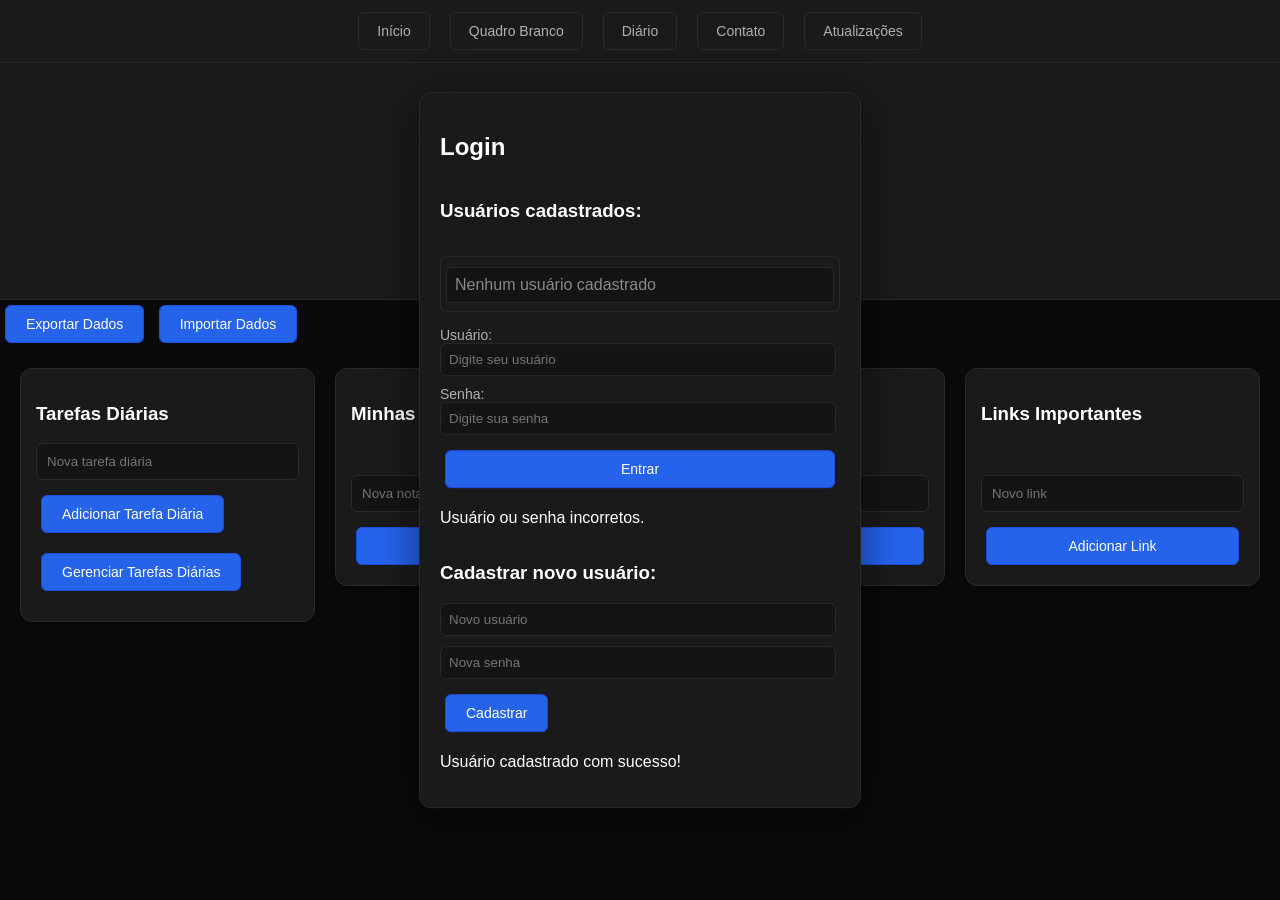
==== index.html @ 05b0014a "feat: Nova versão do Codex" ====
<!DOCTYPE html>
<html lang="pt-br">
<head>
    <meta charset="UTF-8">
    <meta name="viewport" content="width=device-width, initial-scale=1.0">
    <title>Meu Codex</title>
    <link rel="stylesheet" href="styles.css">
    <link rel="icon" type="image/png" href="https://i.postimg.cc/vZDvN61b/Logopit-1600638333146.png">
    <script src="script.js" defer></script>
</head>
<body>
    <nav>
        <a href="index.html">Início</a>
        <a href="pagina2.html">Quadro Branco</a>
        <a href="pagina3.html">Diário</a>
        <a href="pagina4.html">Contato</a>
        <a href="pagina5.html">Atualizações</a>
    </nav>
    <header>
        <h1>Meu Codex</h1>
        <p>Meu local de organização</p>
        <p id="pontos">Pontos: 0</p>
        <div style="display: flex; gap: 10px; justify-content: center;">
            <button onclick="abrirConfiguracoes()" title="Configurações">⚙️ Configurações</button>
            <button onclick="logout()">Sair</button>
        </div>
    </header>

<button onclick="exportarDados()" class="export-btn">Exportar Dados</button>
<button onclick="importarDados()" class="import-btn">Importar Dados</button>
<input type="file" id="import-file" style="display: none;">

    <div id="login-container">
        <h2>Login</h2>
        <div id="login-form">
            <h3>Usuários cadastrados:</h3>
            <ul id="user-list"></ul>
            <label for="username">Usuário:</label>
            <input type="text" id="username" placeholder="Digite seu usuário">
            <label for="password">Senha:</label>
            <input type="password" id="password" placeholder="Digite sua senha">
            <button onclick="login()">Entrar</button>
            <p id="login-error">Usuário ou senha incorretos.</p>
            <div id="new-user-section">
                <h3>Cadastrar novo usuário:</h3>
                <input type="text" id="new-username" placeholder="Novo usuário">
                <input type="password" id="new-password" placeholder="Nova senha">
                <button onclick="registerUser()">Cadastrar</button>
                <p id="register-error"></p>
                <p id="register-success">Usuário cadastrado com sucesso!</p>
            </div>
        </div>
    </div>
    <div class="main-sections">
        <div class="fixed-section">
            <h3>Tarefas Diárias</h3>
            <ul id="tarefas-diarias"></ul>
            <input type="text" id="nova-tarefa-diaria" placeholder="Nova tarefa diária">
            <div class="button-group">
                <button onclick="adicionarTarefaDiaria()">Adicionar Tarefa Diária</button>
                <button onclick="mostrarGerenciarTarefas()">Gerenciar Tarefas Diárias</button>
            </div>
            <div id="gerenciar-tarefas" style="display: none;">
                <h4>Remover Tarefas Diárias</h4>
                <ul id="lista-tarefas-gerenciar"></ul>
            </div>
        </div>
        <div class="fixed-section">
            <h3>Minhas Notas</h3>
            <ul id="lista-notas"></ul>
            <input type="text" id="nova-nota" placeholder="Nova nota">
            <button onclick="adicionarNota()">Adicionar Nota</button>
        </div>
        <div class="fixed-section">
            <h3>Tarefas Adicionais</h3>
            <ul id="lista-tarefas-adicionais"></ul>
            <input type="text" id="nova-tarefa-adicional" placeholder="Nova tarefa">
            <button onclick="adicionarTarefaAdicional()">Adicionar Tarefa</button>
        </div>
        <div class="fixed-section">
            <h3>Links Importantes</h3>
            <ul id="lista-links"></ul>
            <input type="text" id="novo-link" placeholder="Novo link">
            <button onclick="adicionarLink()">Adicionar Link</button>
        </div>
    </div>
    <div class="drawer-container">
        <div class="drawer-header" onclick="toggleDrawer()">
            <h2>Calendário</h2>
            <span id="drawer-arrow">▼</span>
        </div>
        <div id="drawer-content" class="drawer-content">
            <div id="calendar-controls" class="drawer-controls">
                <div class="drawer-control-group">
                    <button onclick="previousMonth()">Mês Anterior</button>
                    <span id="calendar-month-year"></span>
                    <button onclick="nextMonth()">Próximo Mês</button>
                </div>
                <div class="drawer-control-group">
                    <label for="largura-tela">Largura:</label>
                    <input type="number" id="largura-tela" value="800" min="300" max="2000">
                </div>
                <div class="drawer-control-group">
                    <label for="altura-tela">Altura:</label>
                    <input type="number" id="altura-tela" value="500" min="200" max="1000">
                </div>
                <div class="drawer-buttons">
                    <button onclick="ajustarTamanhoTela()">Redimensionar</button>
                </div>
            </div>
            <div id="calendar" class="calendar"></div>
        </div>
    </div>
</body>
</html>
---- styles.css ----
body {
    font-family: -apple-system, BlinkMacSystemFont, 'Segoe UI', 'Roboto', sans-serif;
    background-color: #0a0a0a;
    color: #ffffff;
    margin: 0;
    padding: 0;
}

header {
    background-color: #1a1a1a;
    color: #ffffff;
    padding: 20px;
    text-align: center;
    border-bottom: 1px solid #2a2a2a;
}

h1, h2, h3, h4 {
    color: #ffffff;
    font-weight: 600;
}

nav {
    background-color: #1a1a1a;
    padding: 12px 20px;
    display: flex;
    gap: 20px;
    border-bottom: 1px solid #2a2a2a;
    align-items: center;
    justify-content: center;
    flex-wrap: wrap;
}

nav a {
    color: #b0b0b0;
    text-decoration: none;
    transition: all 0.2s ease;
    font-size: 14px;
    padding: 10px 18px;
    border-radius: 6px;
    border: 1px solid #2a2a2a;
    display: inline-block;
}

nav a:hover {
    color: #ffffff;
    border-color: #3a3a3a;
    background-color: #2a2a2a;
}

nav a:active {
    background-color: #1a1a1a;
}

#tarefas-diarias {
    flex: 1;
    overflow-y: auto;
    padding: 0;
    margin: 0;
    list-style: none;
}

#tarefas-diarias li {
    display: flex;
    align-items: center;
    background-color: #1a1a1a;
    color: #ffffff;
    margin: 0;
    padding: 10px;
    border-radius: 6px;
    box-shadow: none;
    border: 1px solid #2a2a2a;
}

.main-sections {
    display: flex;
    justify-content: center;
    padding: 20px;
    gap: 20px;
    flex-wrap: wrap;
    overflow-x: auto;
}

.fixed-section {
    flex: 1;
    min-width: 250px;
    background-color: #1a1a1a;
    border: 1px solid #2a2a2a;
    border-radius: 12px;
    padding: 15px;
    box-shadow: 0 4px 6px rgba(0, 0, 0, 0.3);
    overflow: hidden;
    display: flex;
    flex-direction: column;
    height: fit-content;
    transition: border-color 0.2s;
}

.fixed-section:hover {
    border-color: #3a3a3a;
}

ul {
    list-style-type: none;
    padding: 0;
    max-height: 200px;
    overflow-y: auto;
}

ul li {
    background: #141414;
    color: #ffffff;
    margin: 5px 0;
    padding: 10px;
    border-radius: 6px;
    box-shadow: none;
    border: 1px solid #2a2a2a;
    transition: background-color 0.2s;
}

ul li:hover {
    background-color: #1e1e1e;
}

input[type="text"], 
input[type="password"], 
input[type="number"],
input[type="email"] {
    background-color: #141414;
    color: #ffffff;
    border: 1px solid #2a2a2a;
    border-radius: 6px;
    padding: 10px;
    width: calc(100% - 22px);
    margin-bottom: 10px;
    box-shadow: none;
    transition: border-color 0.2s;
}

input[type="text"]:focus,
input[type="password"]:focus,
input[type="number"]:focus,
input[type="email"]:focus {
    outline: none;
    border-color: #404040;
    background-color: #1a1a1a;
}

textarea {
    background-color: #141414;
    color: #ffffff;
    border: 1px solid #2a2a2a;
    border-radius: 6px;
    padding: 10px;
    width: calc(100% - 22px);
    margin-bottom: 10px;
    min-height: 100px;
    font-family: -apple-system, BlinkMacSystemFont, 'Segoe UI', 'Roboto', sans-serif;
    box-shadow: none;
    resize: vertical;
    transition: border-color 0.2s;
}

textarea:focus {
    outline: none;
    border-color: #404040;
    background-color: #1a1a1a;
}

button {
    background-color: #2a2a2a;
    color: #ffffff;
    border: 1px solid #3a3a3a;
    padding: 10px 20px;
    cursor: pointer;
    border-radius: 6px;
    text-shadow: none;
    box-shadow: none;
    transition: all 0.2s ease;
    font-weight: 500;
    font-size: 14px;
    margin: 5px;
}

button:hover {
    background-color: #3a3a3a;
    border-color: #4a4a4a;
}

button:active {
    background-color: #1a1a1a;
}

.button-group {
    display: flex;
    flex-wrap: wrap;
    gap: 10px;
    margin-bottom: 10px;
}

.drawer-container {
    width: calc(100% - 40px);
    margin: 20px auto;
    display: none;
}

.drawer-header {
    background-color: #1a1a1a;
    color: #ffffff;
    padding: 10px 15px;
    border: 1px solid #2a2a2a;
    border-radius: 8px;
    cursor: pointer;
    display: flex;
    justify-content: space-between;
    align-items: center;
    box-shadow: none;
    transition: border-color 0.2s;
}

.drawer-header:hover {
    border-color: #3a3a3a;
}

.drawer-content {
    display: none;
    padding: 15px;
    background-color: #1a1a1a;
    border: 1px solid #2a2a2a;
    border-top: none;
    border-radius: 0 0 8px 8px;
}

.drawer-content.active {
    display: block;
}

.drawer-controls {
    display: flex;
    flex-wrap: wrap;
    gap: 10px;
    margin-bottom: 10px;
}

.drawer-control-group {
    display: flex;
    align-items: center;
    gap: 5px;
}

label {
    color: #b0b0b0;
    font-size: 14px;
}

select,
input[type="range"] {
    background-color: #141414;
    color: #ffffff;
    border: 1px solid #2a2a2a;
    padding: 5px;
    border-radius: 4px;
}

.drawer-buttons {
    display: flex;
    gap: 10px;
    justify-content: center;
    margin-top: 10px;
}

#login-container {
    position: absolute;
    top: 50%;
    left: 50%;
    transform: translate(-50%, -50%);
    background-color: #1a1a1a;
    padding: 20px;
    border-radius: 12px;
    box-shadow: 0 10px 40px rgba(0, 0, 0, 0.5);
    border: 1px solid #2a2a2a;
    width: 400px;
    max-width: 90%;
}

#login-form {
    display: flex;
    flex-direction: column;
}

#login-form input {
    margin-bottom: 10px;
    padding: 8px;
}

#user-list {
    margin-bottom: 15px;
    max-height: 150px;
    overflow-y: auto;
    border: 1px solid #2a2a2a;
    border-radius: 6px;
    padding: 5px;
}

#user-list li {
    padding: 8px;
    cursor: pointer;
    border-radius: 4px;
    margin-bottom: 3px;
    transition: background-color 0.2s;
    display: flex;
    justify-content: space-between;
    align-items: center;
}

#user-list li:hover {
    background-color: #252525;
}

.user-item {
    display: flex;
    justify-content: space-between;
    align-items: center;
    width: 100%;
}

.delete-user-btn {
    background-color: #ff4444;
    border-color: #ff2222;
    padding: 4px 8px;
    font-size: 12px;
    margin-left: 10px;
}

.delete-user-btn:hover {
    background-color: #ff6666;
    border-color: #ff4444;
}

/* Modal de Confirmação */
.confirmation-modal {
    display: none;
    position: fixed;
    top: 0;
    left: 0;
    width: 100%;
    height: 100%;
    background-color: rgba(0, 0, 0, 0.8);
    z-index: 2000;
    justify-content: center;
    align-items: center;
}

.confirmation-modal.active {
    display: flex;
}

.confirmation-content {
    background-color: #1a1a1a;
    border: 1px solid #2a2a2a;
    border-radius: 12px;
    padding: 30px;
    max-width: 400px;
    width: 90%;
    box-shadow: 0 10px 40px rgba(0, 0, 0, 0.5);
    text-align: center;
}

.confirmation-content h3 {
    color: #ffffff;
    margin-top: 0;
    margin-bottom: 15px;
}

.confirmation-content p {
    color: #b0b0b0;
    margin-bottom: 20px;
}

.confirmation-buttons {
    display: flex;
    gap: 10px;
    justify-content: center;
}

.confirmation-buttons button {
    flex: 1;
    margin: 0;
}

.confirm-delete {
    background-color: #ff4444;
    border-color: #ff2222;
}

.confirm-delete:hover {
    background-color: #ff6666;
}

.cancel-delete {
    background-color: #2a2a2a;
    border-color: #3a3a3a;
}

/* --- Calendário --- */
.calendar {
    display: grid;
    grid-template-columns: repeat(7, 1fr);
    gap: 2px;
    background-color: #0a0a0a;
    border: 1px solid #2a2a2a;
    border-radius: 8px;
    padding: 10px;
    width: 100%;
    max-width: 800px;
    margin: 0 auto;
    aspect-ratio: auto;
    box-shadow: 0 4px 6px rgba(0, 0, 0, 0.3);
    box-sizing: border-box;
}

.calendar-day {
    background-color: #141414;
    color: #ffffff;
    border: 1px solid #2a2a2a;
    border-radius: 6px;
    display: flex;
    align-items: center;
    justify-content: center;
    font-size: 14px;
    cursor: pointer;
    transition: background-color 0.2s, border-color 0.2s;
}

.calendar-day:hover {
    background-color: #1e1e1e;
    border-color: #3a3a3a;
}

.calendar-day.current {
    background-color: #2a2a2a;
    border-color: #4a4a4a;
    font-weight: 600;
}

.calendar-day.empty {
    background-color: transparent;
    border: none;
    cursor: default;
}

.calendar-header {
    background-color: #0a0a0a;
    color: #b0b0b0;
    text-align: center;
    padding: 10px;
    font-weight: 600;
    font-size: 12px;
}

#calendar-controls {
    display: flex;
    justify-content: space-between;
    align-items: center;
    margin-bottom: 10px;
    flex-wrap: wrap;
}

#calendar-month-year {
    font-size: 16px;
    color: #ffffff;
    text-shadow: none;
}

/* Modal de eventos */
.modal {
    display: none;
    position: fixed;
    top: 0;
    left: 0;
    width: 100%;
    height: 100%;
    background-color: rgba(0, 0, 0, 0.7);
    z-index: 1000;
    justify-content: center;
    align-items: center;
}

.modal-content {
    background-color: #1a1a1a;
    border: 1px solid #2a2a2a;
    border-radius: 12px;
    padding: 20px;
    max-width: 400px;
    width: 90%;
    box-shadow: 0 10px 40px rgba(0, 0, 0, 0.5);
}

.modal-content h3 {
    margin-top: 0;
    color: #ffffff;
}

.modal-content input[type="text"] {
    width: calc(100% - 22px);
}

.evento-item {
    display: flex;
    justify-content: space-between;
    align-items: center;
    background-color: #141414;
    padding: 8px;
    border-radius: 6px;
    margin-bottom: 8px;
    color: #ffffff;
    border: 1px solid #2a2a2a;
}

.evento-item button {
    background-color: transparent;
    border: none;
    cursor: pointer;
    font-size: 16px;
    padding: 0;
}

.novo-evento {
    display: flex;
    gap: 5px;
    margin-top: 10px;
}

.novo-evento input {
    flex: 1;
}

.novo-evento button {
    width: auto;
}

.event-indicator {
    font-size: 10px;
    background-color: #2a2a2a;
    color: #ffffff;
    padding: 2px 4px;
    border-radius: 3px;
    text-align: center;
}

.day-number {
    font-weight: 600;
}

.day-events {
    margin-top: 2px;
}

/* Tela de Configurações */
.settings-modal {
    display: none;
    position: fixed;
    top: 0;
    left: 0;
    width: 100%;
    height: 100%;
    background-color: rgba(0, 0, 0, 0.8);
    z-index: 3000;
    justify-content: center;
    align-items: center;
}

.settings-modal.active {
    display: flex;
}

.settings-content {
    background-color: #1a1a1a;
    border: 1px solid #2a2a2a;
    border-radius: 12px;
    padding: 30px;
    max-width: 500px;
    width: 90%;
    box-shadow: 0 10px 40px rgba(0, 0, 0, 0.5);
    max-height: 80vh;
    overflow-y: auto;
}

.settings-content h2 {
    margin-top: 0;
    color: #ffffff;
    margin-bottom: 20px;
}

.settings-group {
    margin-bottom: 25px;
    padding-bottom: 20px;
    border-bottom: 1px solid #2a2a2a;
}

.settings-group:last-child {
    border-bottom: none;
}

.settings-group h3 {
    color: #ffffff;
    font-size: 16px;
    margin-bottom: 15px;
}

.color-options {
    display: grid;
    grid-template-columns: repeat(2, 1fr);
    gap: 10px;
}

.color-option {
    display: flex;
    align-items: center;
    gap: 10px;
    padding: 12px;
    border: 2px solid #2a2a2a;
    border-radius: 8px;
    cursor: pointer;
    transition: all 0.2s;
}

.color-option:hover {
    border-color: #3a3a3a;
}

.color-option input[type="radio"] {
    cursor: pointer;
    width: 18px;
    height: 18px;
}

.color-option label {
    cursor: pointer;
    margin: 0;
    flex: 1;
}

.color-preview {
    width: 30px;
    height: 30px;
    border-radius: 6px;
    border: 1px solid #3a3a3a;
}

/* Cores dos botões por tema */
button.theme-blue {
    background-color: #2563eb !important;
    border-color: #1d4ed8 !important;
    color: #ffffff !important;
}

button.theme-blue:hover {
    background-color: #1d4ed8 !important;
    border-color: #1e40af !important;
}

button.theme-red {
    background-color: #dc2626 !important;
    border-color: #b91c1c !important;
    color: #ffffff !important;
}

button.theme-red:hover {
    background-color: #b91c1c !important;
    border-color: #991b1b !important;
}

button.theme-yellow {
    background-color: #d97706 !important;
    border-color: #b45309 !important;
    color: #000000 !important;
}

button.theme-yellow:hover {
    background-color: #b45309 !important;
    border-color: #92400e !important;
    color: #000000 !important;
}

button.theme-green {
    background-color: #16a34a !important;
    border-color: #15803d !important;
    color: #ffffff !important;
}

button.theme-green:hover {
    background-color: #15803d !important;
    border-color: #166534 !important;
}

button.theme-black {
    background-color: #1a1a1a !important;
    border-color: #0a0a0a !important;
    color: #ffffff !important;
}

button.theme-black:hover {
    background-color: #0a0a0a !important;
    border-color: #000000 !important;
}

button.theme-white {
    background-color: #f0f0f0 !important;
    border-color: #e0e0e0 !important;
    color: #000000 !important;
}

button.theme-white:hover {
    background-color: #e0e0e0 !important;
    border-color: #d0d0d0 !important;
    color: #000000 !important;
}

.settings-buttons {
    display: flex;
    gap: 10px;
    margin-top: 20px;
}

.settings-buttons button {
    flex: 1;
    margin: 0;
}

.close-settings {
    background-color: #2a2a2a;
    border-color: #3a3a3a;
}

.close-settings:hover {
    background-color: #3a3a3a;
}

/* Responsividade */
@media (max-width: 768px) {
    .calendar {
        grid-template-columns: repeat(7, 1fr);
        gap: 1px;
        padding: 5px;
        min-height: 300px;
    }
    .calendar-day {
        font-size: 12px;
        padding: 5px 2px;
        min-height: 35px;
    }
    .calendar-header {
        font-size: 11px;
        padding: 5px 2px;
    }
    #calendar-controls {
        flex-direction: column;
        gap: 10px;
    }
}

@media (max-width: 480px) {
    .calendar-day {
        font-size: 10px;
        min-height: 30px;
    }
    .calendar-header {
        font-size: 9px;
    }
}
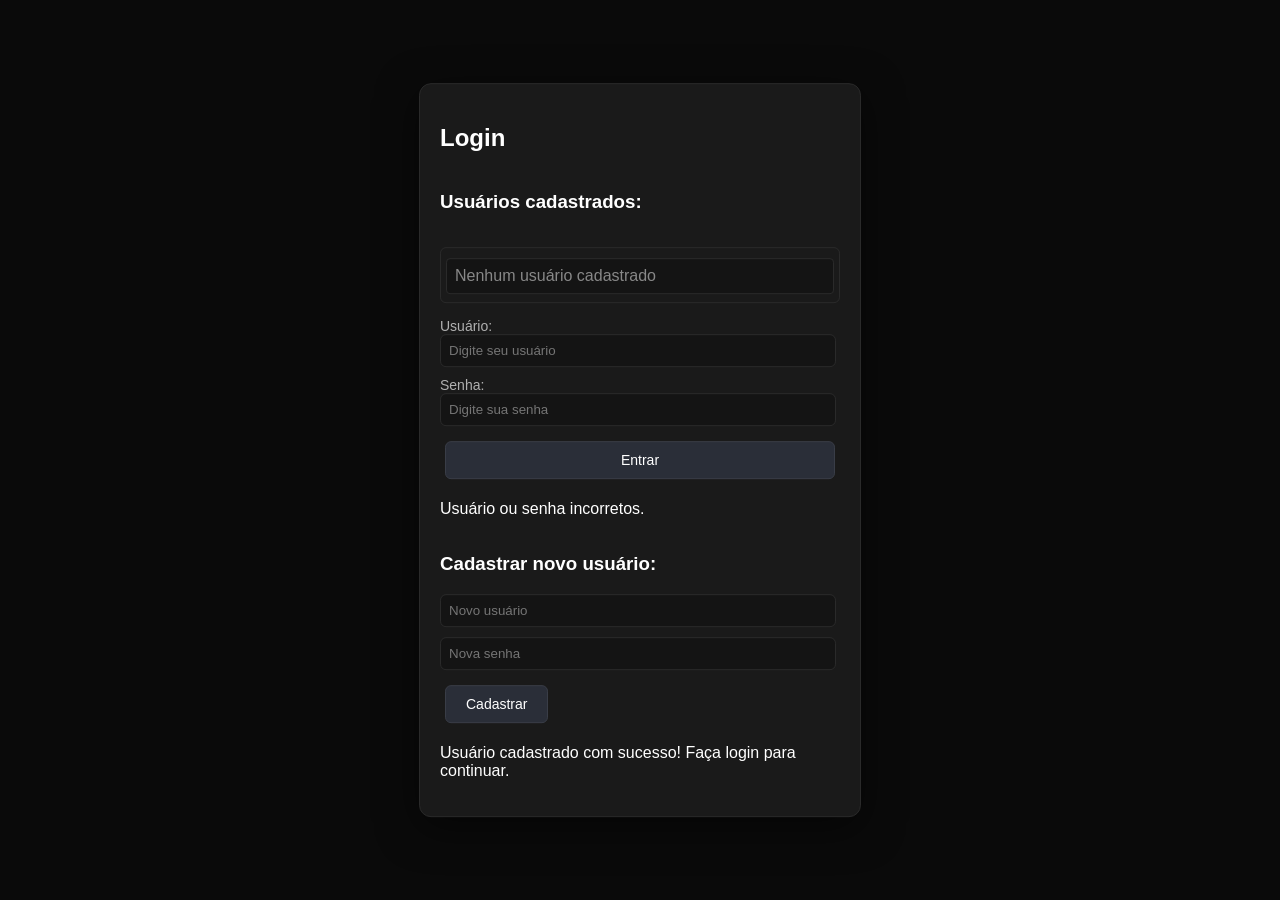
==== commit 9e92d058: "feat: adicionar página de login e melhorias na interface do usuário" ====
--- a/index.html
+++ b/index.html
@@ -21,7 +21,7 @@
         <p>Meu local de organização</p>
         <p id="pontos">Pontos: 0</p>
         <div style="display: flex; gap: 10px; justify-content: center;">
-            <button onclick="abrirConfiguracoes()" title="Configurações">⚙️ Configurações</button>
+            <button onclick="abrirConfiguracoes()" title="Configurações">Configurações</button>
             <button onclick="logout()">Sair</button>
         </div>
     </header>
@@ -30,34 +30,12 @@
 <button onclick="importarDados()" class="import-btn">Importar Dados</button>
 <input type="file" id="import-file" style="display: none;">
 
-    <div id="login-container">
-        <h2>Login</h2>
-        <div id="login-form">
-            <h3>Usuários cadastrados:</h3>
-            <ul id="user-list"></ul>
-            <label for="username">Usuário:</label>
-            <input type="text" id="username" placeholder="Digite seu usuário">
-            <label for="password">Senha:</label>
-            <input type="password" id="password" placeholder="Digite sua senha">
-            <button onclick="login()">Entrar</button>
-            <p id="login-error">Usuário ou senha incorretos.</p>
-            <div id="new-user-section">
-                <h3>Cadastrar novo usuário:</h3>
-                <input type="text" id="new-username" placeholder="Novo usuário">
-                <input type="password" id="new-password" placeholder="Nova senha">
-                <button onclick="registerUser()">Cadastrar</button>
-                <p id="register-error"></p>
-                <p id="register-success">Usuário cadastrado com sucesso!</p>
-            </div>
-        </div>
-    </div>
     <div class="main-sections">
         <div class="fixed-section">
             <h3>Tarefas Diárias</h3>
             <ul id="tarefas-diarias"></ul>
-            <input type="text" id="nova-tarefa-diaria" placeholder="Nova tarefa diária">
             <div class="button-group">
-                <button onclick="adicionarTarefaDiaria()">Adicionar Tarefa Diária</button>
+                <button onclick="openAddModal('tarefasDiarias')">Adicionar Tarefa Diária</button>
                 <button onclick="mostrarGerenciarTarefas()">Gerenciar Tarefas Diárias</button>
             </div>
             <div id="gerenciar-tarefas" style="display: none;">
@@ -68,20 +46,17 @@
         <div class="fixed-section">
             <h3>Minhas Notas</h3>
             <ul id="lista-notas"></ul>
-            <input type="text" id="nova-nota" placeholder="Nova nota">
-            <button onclick="adicionarNota()">Adicionar Nota</button>
+            <button onclick="openAddModal('notas')">Adicionar Nota</button>
         </div>
         <div class="fixed-section">
             <h3>Tarefas Adicionais</h3>
             <ul id="lista-tarefas-adicionais"></ul>
-            <input type="text" id="nova-tarefa-adicional" placeholder="Nova tarefa">
-            <button onclick="adicionarTarefaAdicional()">Adicionar Tarefa</button>
+            <button onclick="openAddModal('tarefasAdicionais')">Adicionar Tarefa</button>
         </div>
         <div class="fixed-section">
             <h3>Links Importantes</h3>
             <ul id="lista-links"></ul>
-            <input type="text" id="novo-link" placeholder="Novo link">
-            <button onclick="adicionarLink()">Adicionar Link</button>
+            <button onclick="openAddModal('links')">Adicionar Link</button>
         </div>
     </div>
     <div class="drawer-container">
--- a/styles.css
+++ b/styles.css
@@ -743,6 +743,7 @@
         gap: 1px;
         padding: 5px;
         min-height: 300px;
+        max-width: 100%;
     }
     .calendar-day {
         font-size: 12px;
@@ -757,14 +758,95 @@
         flex-direction: column;
         gap: 10px;
     }
+
+    .whiteboard-container {
+        width: 100%;
+        overflow-x: auto;
+    }
+
+    #whiteboard {
+        width: 100% !important;
+        max-width: 100%;
+        height: auto !important;
+        aspect-ratio: 16 / 10;
+    }
+
+    .fixed-section {
+        width: 90%;
+        margin: 10px auto;
+    }
+
+    .main-sections {
+        flex-direction: column;
+        padding: 10px;
+    }
 }
 
 @media (max-width: 480px) {
+    .calendar {
+        grid-template-columns: repeat(7, 1fr);
+        gap: 1px;
+        padding: 3px;
+    }
+
     .calendar-day {
         font-size: 10px;
         min-height: 30px;
+        padding: 3px 1px;
     }
     .calendar-header {
         font-size: 9px;
+        padding: 3px 1px;
+    }
+
+    #calendar-controls {
+        flex-direction: column;
+        gap: 8px;
+    }
+
+    .drawer-control-group {
+        flex-direction: column;
+        width: 100%;
+    }
+
+    .drawer-control-group input,
+    .drawer-control-group label {
+        width: 100%;
+    }
+
+    #whiteboard {
+        width: 100% !important;
+        height: auto !important;
+        aspect-ratio: 4 / 3;
+    }
+
+    .fixed-section {
+        width: 95%;
+        margin: 5px auto;
+        padding: 10px;
+    }
+
+    .main-sections {
+        flex-direction: column;
+        padding: 5px;
+        gap: 10px;
+    }
+
+    nav {
+        padding: 8px 10px;
+        gap: 8px;
+    }
+
+    nav a {
+        padding: 8px 12px;
+        font-size: 12px;
+    }
+
+    header {
+        padding: 15px 10px;
+    }
+
+    h1 {
+        font-size: 20px;
     }
 }
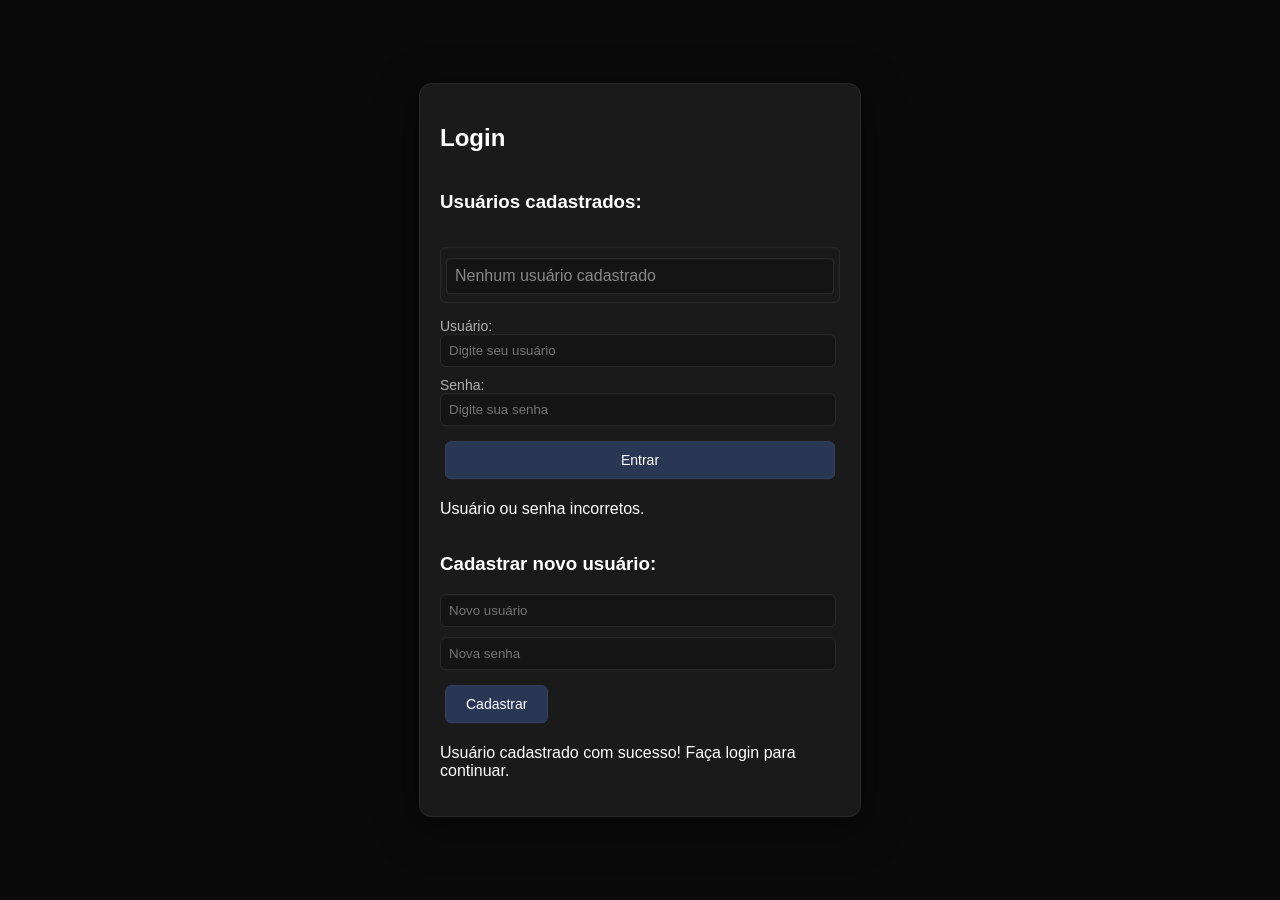
==== commit d1e0e184: "feat: atualizar título e cabeçalho para Keetlio.Note" ====
--- a/index.html
+++ b/index.html
@@ -3,7 +3,7 @@
 <head>
     <meta charset="UTF-8">
     <meta name="viewport" content="width=device-width, initial-scale=1.0">
-    <title>Meu Codex</title>
+    <title>Keetlio.Note</title>
     <link rel="stylesheet" href="styles.css">
     <link rel="icon" type="image/png" href="https://i.postimg.cc/vZDvN61b/Logopit-1600638333146.png">
     <script src="script.js" defer></script>
@@ -17,7 +17,7 @@
         <a href="pagina5.html">Atualizações</a>
     </nav>
     <header>
-        <h1>Meu Codex</h1>
+        <h1>Keetlio.Note</h1>
         <p>Meu local de organização</p>
         <p id="pontos">Pontos: 0</p>
         <div style="display: flex; gap: 10px; justify-content: center;">
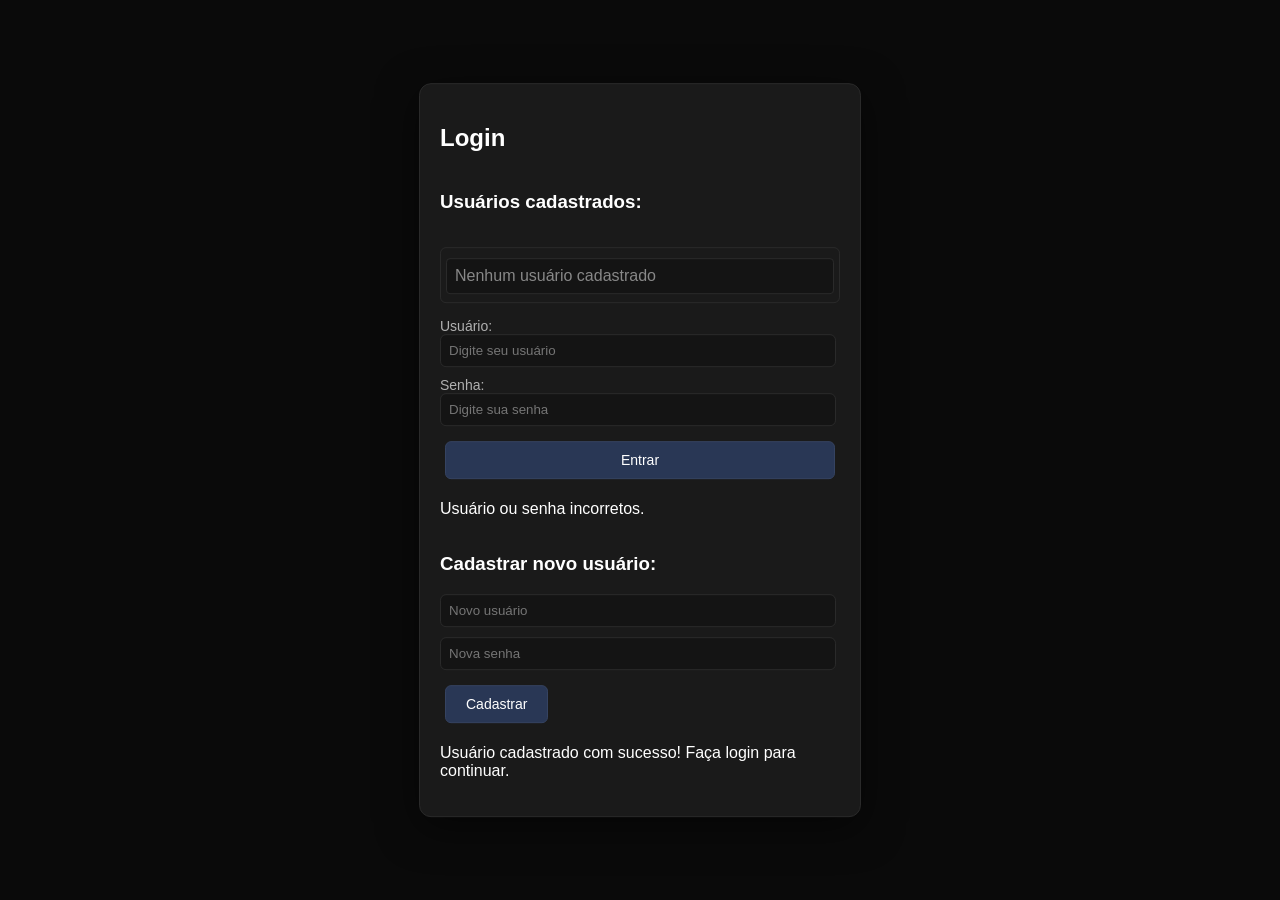
==== commit 04c24d7c: "feat: Conexão com a agenda do Google" ====
--- a/index.html
+++ b/index.html
@@ -6,6 +6,7 @@
     <title>Keetlio.Note</title>
     <link rel="stylesheet" href="styles.css">
     <link rel="icon" type="image/png" href="https://i.postimg.cc/vZDvN61b/Logopit-1600638333146.png">
+    <script src="https://accounts.google.com/gsi/client" async defer></script>
     <script src="script.js" defer></script>
 </head>
 <body>
@@ -29,6 +30,9 @@
 <button onclick="exportarDados()" class="export-btn">Exportar Dados</button>
 <button onclick="importarDados()" class="import-btn">Importar Dados</button>
 <input type="file" id="import-file" style="display: none;">
+<button onclick="conectarGoogleAgenda()" style="background-color: #4285F4; color: white;">
+    Conectar Google Agenda
+</button>
 
     <div class="main-sections">
         <div class="fixed-section">
--- a/styles.css
+++ b/styles.css
@@ -471,88 +471,53 @@
     text-shadow: none;
 }
 
-/* Modal de eventos */
+/* Modal de eventos centralizado */
 .modal {
-    display: none;
+    display: none; 
     position: fixed;
     top: 0;
     left: 0;
-    width: 100%;
-    height: 100%;
-    background-color: rgba(0, 0, 0, 0.7);
-    z-index: 1000;
+    width: 100vw;
+    height: 100vh;
+    background-color: rgba(0, 0, 0, 0.8);
+    z-index: 2000;
+    
     justify-content: center;
     align-items: center;
+    backdrop-filter: blur(4px); 
 }
 
 .modal-content {
     background-color: #1a1a1a;
-    border: 1px solid #2a2a2a;
+    border: 1px solid #333;
     border-radius: 12px;
-    padding: 20px;
+    padding: 25px;
     max-width: 400px;
-    width: 90%;
-    box-shadow: 0 10px 40px rgba(0, 0, 0, 0.5);
-}
-
-.modal-content h3 {
-    margin-top: 0;
-    color: #ffffff;
-}
-
-.modal-content input[type="text"] {
-    width: calc(100% - 22px);
-}
-
-.evento-item {
-    display: flex;
-    justify-content: space-between;
-    align-items: center;
-    background-color: #141414;
-    padding: 8px;
-    border-radius: 6px;
-    margin-bottom: 8px;
-    color: #ffffff;
-    border: 1px solid #2a2a2a;
-}
-
-.evento-item button {
-    background-color: transparent;
-    border: none;
-    cursor: pointer;
-    font-size: 16px;
-    padding: 0;
+    width: 85%;
+    box-shadow: 0 20px 50px rgba(0, 0, 0, 0.7);
+    position: relative;
 }
 
 .novo-evento {
     display: flex;
-    gap: 5px;
-    margin-top: 10px;
-}
-
-.novo-evento input {
-    flex: 1;
-}
-
-.novo-evento button {
-    width: auto;
-}
-
-.event-indicator {
-    font-size: 10px;
-    background-color: #2a2a2a;
-    color: #ffffff;
-    padding: 2px 4px;
-    border-radius: 3px;
-    text-align: center;
-}
-
-.day-number {
-    font-weight: 600;
-}
-
-.day-events {
-    margin-top: 2px;
+    flex-direction: column; 
+    gap: 10px;
+    margin-top: 15px;
+}
+
+.inputs-agrupados {
+    display: flex;
+    gap: 8px;
+}
+
+body.light-mode .modal-content {
+    background-color: #ffffff !important;
+    border-color: #ddd !important;
+}
+
+body.light-mode .modal-content h3, 
+body.light-mode .evento-item span {
+    color: #000000 !important;
 }
 
 /* Tela de Configurações */
@@ -647,7 +612,6 @@
     border: 1px solid #3a3a3a;
 }
 
-/* Cores dos botões por tema */
 button.theme-blue {
     background-color: #2563eb !important;
     border-color: #1d4ed8 !important;
@@ -849,4 +813,48 @@
     h1 {
         font-size: 20px;
     }
+}
+
+body.light-mode {
+    background-color: #f0f2f5 !important;
+    color: #1a1a1a !important;
+}
+
+body.light-mode :where(header, nav, section, div, ul, li, .modal-content, .drawer-container, .drawer-content, .calendar, #login-container, .update-section) {
+    background-color: #ffffff !important;
+    background: #ffffff !important;
+    color: #1a1a1a !important;
+    border-color: #dcdcdc !important;
+}
+
+body.light-mode li, 
+body.light-mode .user-item,
+body.light-mode .calendar-day {
+    background-color: #ffffff !important;
+    color: #1a1a1a !important;
+    border: 1px solid #dee2e6 !important;
+}
+
+body.light-mode :where(h1, h2, h3, h4, p, span, label, strong, a) {
+    color: #1a1a1a !important;
+}
+
+body.light-mode li:hover,
+body.light-mode .calendar-day:hover,
+body.light-mode .drawer-header:hover,
+body.light-mode .user-item:hover,
+body.light-mode nav a:hover {
+    background-color: #f8f9fa !important;
+    border-color: #c0c0c0 !important;
+    cursor: pointer;
+}
+
+body.light-mode :where(input, textarea, select) {
+    background-color: #ffffff !important;
+    color: #1a1a1a !important;
+    border: 1px solid #ced4da !important;
+}
+
+body.light-mode nav a {
+    background-color: #e9ecef !important;
 }
